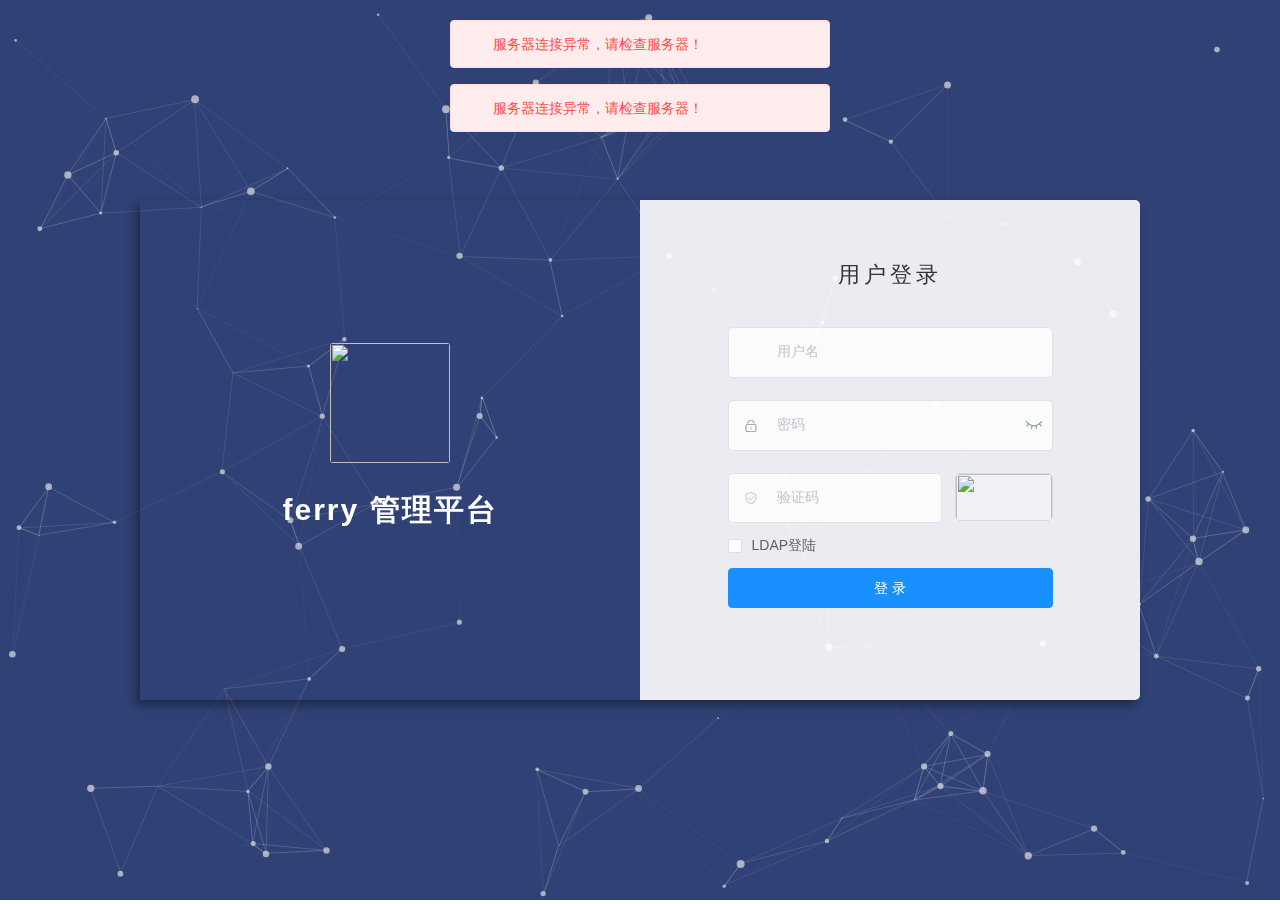
==== static/web/index.html @ cb10deef "feat: update front end" ====
<!DOCTYPE html><html><head><meta charset=utf-8><meta http-equiv=X-UA-Compatible content="IE=edge,chrome=1"><meta name=renderer content=webkit><meta name=viewport content="width=device-width,initial-scale=1,maximum-scale=1,user-scalable=no"><link rel=icon href=/favicon.ico><title>ferry 管理平台 - ferry</title><meta name=keywords content=ferry,vue,gin,go><meta name=description content="FERRY 管理平台"><style>html,
    body,
    #app {
      height: 100%;
      margin: 0px;
      padding: 0px;
    }

    .chromeframe {
      margin: 0.2em 0;
      background: #ccc;
      color: #000;
      padding: 0.2em 0;
    }

    #loader-wrapper {
      position: fixed;
      top: 0;
      left: 0;
      width: 100%;
      height: 100%;
      z-index: 999999;
    }

    #loader {
      display: block;
      position: relative;
      left: 50%;
      top: 50%;
      width: 150px;
      height: 150px;
      margin: -75px 0 0 -75px;
      border-radius: 50%;
      border: 3px solid transparent;
      border-top-color: #FFF;
      -webkit-animation: spin 2s linear infinite;
      -ms-animation: spin 2s linear infinite;
      -moz-animation: spin 2s linear infinite;
      -o-animation: spin 2s linear infinite;
      animation: spin 2s linear infinite;
      z-index: 1001;
    }

    #loader:before {
      content: "";
      position: absolute;
      top: 5px;
      left: 5px;
      right: 5px;
      bottom: 5px;
      border-radius: 50%;
      border: 3px solid transparent;
      border-top-color: #FFF;
      -webkit-animation: spin 3s linear infinite;
      -moz-animation: spin 3s linear infinite;
      -o-animation: spin 3s linear infinite;
      -ms-animation: spin 3s linear infinite;
      animation: spin 3s linear infinite;
    }

    #loader:after {
      content: "";
      position: absolute;
      top: 15px;
      left: 15px;
      right: 15px;
      bottom: 15px;
      border-radius: 50%;
      border: 3px solid transparent;
      border-top-color: #FFF;
      -moz-animation: spin 1.5s linear infinite;
      -o-animation: spin 1.5s linear infinite;
      -ms-animation: spin 1.5s linear infinite;
      -webkit-animation: spin 1.5s linear infinite;
      animation: spin 1.5s linear infinite;
    }


    @-webkit-keyframes spin {
      0% {
        -webkit-transform: rotate(0deg);
        -ms-transform: rotate(0deg);
        transform: rotate(0deg);
      }

      100% {
        -webkit-transform: rotate(360deg);
        -ms-transform: rotate(360deg);
        transform: rotate(360deg);
      }
    }

    @keyframes spin {
      0% {
        -webkit-transform: rotate(0deg);
        -ms-transform: rotate(0deg);
        transform: rotate(0deg);
      }

      100% {
        -webkit-transform: rotate(360deg);
        -ms-transform: rotate(360deg);
        transform: rotate(360deg);
      }
    }


    #loader-wrapper .loader-section {
      position: fixed;
      top: 0;
      width: 51%;
      height: 100%;
      background: #7171C6;
      z-index: 1000;
      -webkit-transform: translateX(0);
      -ms-transform: translateX(0);
      transform: translateX(0);
    }

    #loader-wrapper .loader-section.section-left {
      left: 0;
    }

    #loader-wrapper .loader-section.section-right {
      right: 0;
    }


    .loaded #loader-wrapper .loader-section.section-left {
      -webkit-transform: translateX(-100%);
      -ms-transform: translateX(-100%);
      transform: translateX(-100%);
      -webkit-transition: all 0.7s 0.3s cubic-bezier(0.645, 0.045, 0.355, 1.000);
      transition: all 0.7s 0.3s cubic-bezier(0.645, 0.045, 0.355, 1.000);
    }

    .loaded #loader-wrapper .loader-section.section-right {
      -webkit-transform: translateX(100%);
      -ms-transform: translateX(100%);
      transform: translateX(100%);
      -webkit-transition: all 0.7s 0.3s cubic-bezier(0.645, 0.045, 0.355, 1.000);
      transition: all 0.7s 0.3s cubic-bezier(0.645, 0.045, 0.355, 1.000);
    }

    .loaded #loader {
      opacity: 0;
      -webkit-transition: all 0.3s ease-out;
      transition: all 0.3s ease-out;
    }

    .loaded #loader-wrapper {
      visibility: hidden;
      -webkit-transform: translateY(-100%);
      -ms-transform: translateY(-100%);
      transform: translateY(-100%);
      -webkit-transition: all 0.3s 1s ease-out;
      transition: all 0.3s 1s ease-out;
    }

    .no-js #loader-wrapper {
      display: none;
    }

    .no-js h1 {
      color: #222222;
    }

    #loader-wrapper .load_title {
      font-family: 'Open Sans';
      color: #FFF;
      font-size: 19px;
      width: 100%;
      text-align: center;
      z-index: 9999999999999;
      position: absolute;
      top: 60%;
      opacity: 1;
      line-height: 30px;
    }

    #loader-wrapper .load_title span {
      font-weight: normal;
      font-style: italic;
      font-size: 13px;
      color: #FFF;
      opacity: 0.5;
    }</style><link href=/static/web/css/chunk-libs.e0901c26.css rel=stylesheet><link href=/static/web/css/app.5f72b3eb.css rel=stylesheet></head><body><div id=app><div id=loader-wrapper><div id=loader></div><div class="loader-section section-left"></div><div class="loader-section section-right"></div><div class=load_title>正在加载系统资源，请耐心等待</div></div></div><script src=/static/web/js/chunk-elementUI.62c83063.js></script><script src=/static/web/js/chunk-libs.375d8b83.js></script><script>(function(e){function n(n){for(var r,c,o=n[0],d=n[1],f=n[2],i=0,h=[];i<o.length;i++)c=o[i],u[c]&&h.push(u[c][0]),u[c]=0;for(r in d)Object.prototype.hasOwnProperty.call(d,r)&&(e[r]=d[r]);l&&l(n);while(h.length)h.shift()();return a.push.apply(a,f||[]),t()}function t(){for(var e,n=0;n<a.length;n++){for(var t=a[n],r=!0,c=1;c<t.length;c++){var o=t[c];0!==u[o]&&(r=!1)}r&&(a.splice(n--,1),e=d(d.s=t[0]))}return e}var r={},c={runtime:0},u={runtime:0},a=[];function o(e){return d.p+"static/web/js/"+({}[e]||e)+"."+{"chunk-2d0e2366":"f1804ae4","chunk-192165dd":"1620f5b5","chunk-2d2105d3":"a0b8ae96","chunk-2d230fe7":"50b874d0","chunk-2fb5ed3e":"72dccd5c","chunk-4c5113fa":"12494292","chunk-78a9f8db":"09db3ea7","chunk-3f4dd42e":"168ea0e4","chunk-8debfad4":"c00ed6bb","chunk-642b99a0":"1e5e7e27","chunk-cdb9cfb6":"efd436f4","chunk-23b9c8dc":"74bf1a54","chunk-748b566e":"dafaedc0","chunk-3fcb3aac":"32245bf8","chunk-0f6c8c63":"8adc1be2"}[e]+".js"}function d(n){if(r[n])return r[n].exports;var t=r[n]={i:n,l:!1,exports:{}};return e[n].call(t.exports,t,t.exports,d),t.l=!0,t.exports}d.e=function(e){var n=[],t={"chunk-2fb5ed3e":1,"chunk-78a9f8db":1,"chunk-3f4dd42e":1,"chunk-8debfad4":1,"chunk-642b99a0":1,"chunk-cdb9cfb6":1,"chunk-0f6c8c63":1};c[e]?n.push(c[e]):0!==c[e]&&t[e]&&n.push(c[e]=new Promise((function(n,t){for(var r="static/web/css/"+({}[e]||e)+"."+{"chunk-2d0e2366":"31d6cfe0","chunk-192165dd":"31d6cfe0","chunk-2d2105d3":"31d6cfe0","chunk-2d230fe7":"31d6cfe0","chunk-2fb5ed3e":"b1dd7a76","chunk-4c5113fa":"31d6cfe0","chunk-78a9f8db":"6d575c13","chunk-3f4dd42e":"29450020","chunk-8debfad4":"216217d8","chunk-642b99a0":"1b82a17e","chunk-cdb9cfb6":"8b55eeba","chunk-23b9c8dc":"31d6cfe0","chunk-748b566e":"31d6cfe0","chunk-3fcb3aac":"31d6cfe0","chunk-0f6c8c63":"613b7085"}[e]+".css",u=d.p+r,a=document.getElementsByTagName("link"),o=0;o<a.length;o++){var f=a[o],i=f.getAttribute("data-href")||f.getAttribute("href");if("stylesheet"===f.rel&&(i===r||i===u))return n()}var h=document.getElementsByTagName("style");for(o=0;o<h.length;o++){f=h[o],i=f.getAttribute("data-href");if(i===r||i===u)return n()}var l=document.createElement("link");l.rel="stylesheet",l.type="text/css",l.onload=n,l.onerror=function(n){var r=n&&n.target&&n.target.src||u,a=new Error("Loading CSS chunk "+e+" failed.\n("+r+")");a.request=r,delete c[e],l.parentNode.removeChild(l),t(a)},l.href=u;var b=document.getElementsByTagName("head")[0];b.appendChild(l)})).then((function(){c[e]=0})));var r=u[e];if(0!==r)if(r)n.push(r[2]);else{var a=new Promise((function(n,t){r=u[e]=[n,t]}));n.push(r[2]=a);var f,i=document.createElement("script");i.charset="utf-8",i.timeout=120,d.nc&&i.setAttribute("nonce",d.nc),i.src=o(e),f=function(n){i.onerror=i.onload=null,clearTimeout(h);var t=u[e];if(0!==t){if(t){var r=n&&("load"===n.type?"missing":n.type),c=n&&n.target&&n.target.src,a=new Error("Loading chunk "+e+" failed.\n("+r+": "+c+")");a.type=r,a.request=c,t[1](a)}u[e]=void 0}};var h=setTimeout((function(){f({type:"timeout",target:i})}),12e4);i.onerror=i.onload=f,document.head.appendChild(i)}return Promise.all(n)},d.m=e,d.c=r,d.d=function(e,n,t){d.o(e,n)||Object.defineProperty(e,n,{enumerable:!0,get:t})},d.r=function(e){"undefined"!==typeof Symbol&&Symbol.toStringTag&&Object.defineProperty(e,Symbol.toStringTag,{value:"Module"}),Object.defineProperty(e,"__esModule",{value:!0})},d.t=function(e,n){if(1&n&&(e=d(e)),8&n)return e;if(4&n&&"object"===typeof e&&e&&e.__esModule)return e;var t=Object.create(null);if(d.r(t),Object.defineProperty(t,"default",{enumerable:!0,value:e}),2&n&&"string"!=typeof e)for(var r in e)d.d(t,r,function(n){return e[n]}.bind(null,r));return t},d.n=function(e){var n=e&&e.__esModule?function(){return e["default"]}:function(){return e};return d.d(n,"a",n),n},d.o=function(e,n){return Object.prototype.hasOwnProperty.call(e,n)},d.p="/",d.oe=function(e){throw console.error(e),e};var f=window["webpackJsonp"]=window["webpackJsonp"]||[],i=f.push.bind(f);f.push=n,f=f.slice();for(var h=0;h<f.length;h++)n(f[h]);var l=i;t()})([]);</script><script src=/static/web/js/app.0653412d.js></script></body></html>
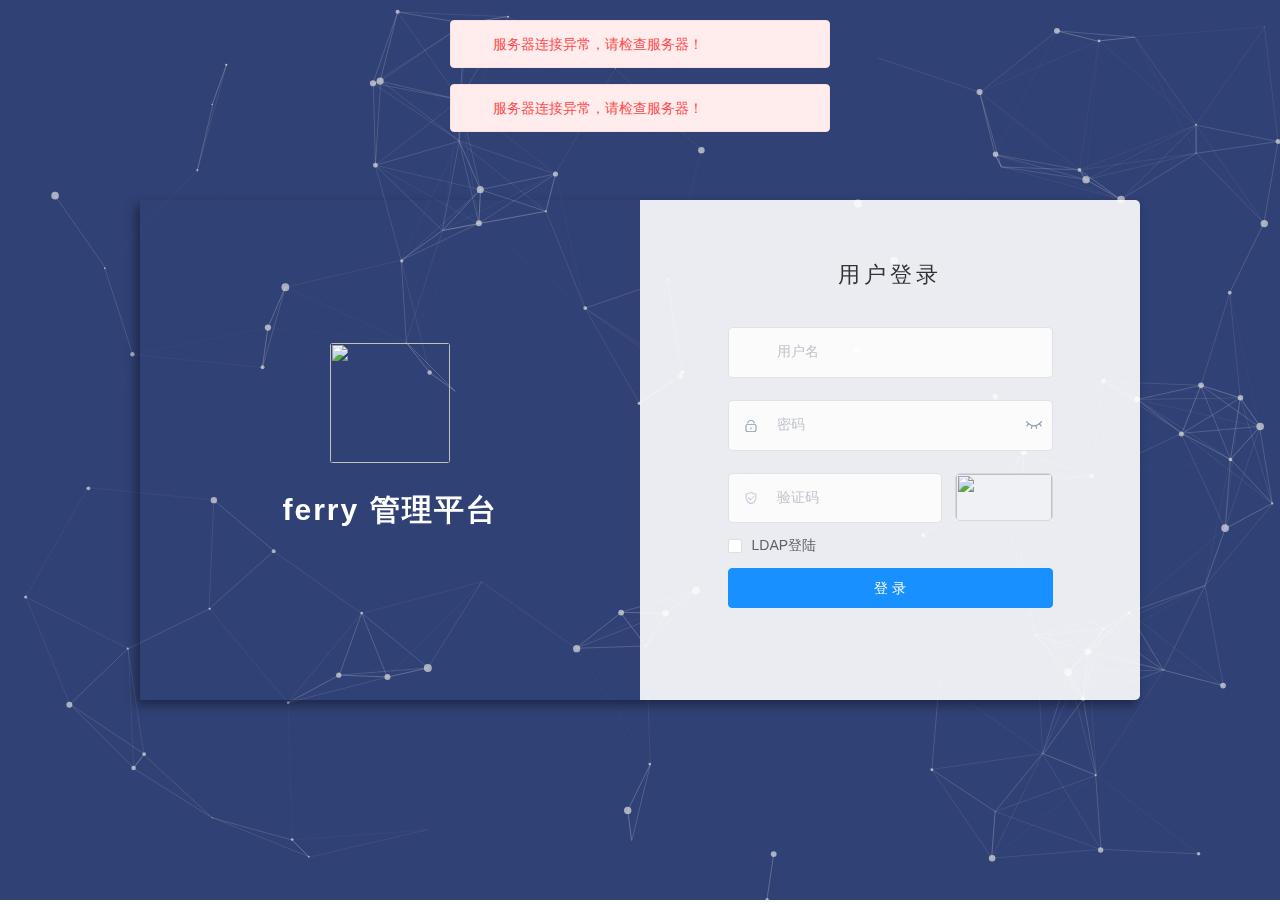
==== commit 182355e0: "feat: update front end" ====
--- a/static/web/index.html
+++ b/static/web/index.html
@@ -184,4 +184,4 @@
       font-size: 13px;
       color: #FFF;
       opacity: 0.5;
-    }</style><link href=/static/web/css/chunk-libs.e0901c26.css rel=stylesheet><link href=/static/web/css/app.5f72b3eb.css rel=stylesheet></head><body><div id=app><div id=loader-wrapper><div id=loader></div><div class="loader-section section-left"></div><div class="loader-section section-right"></div><div class=load_title>正在加载系统资源，请耐心等待</div></div></div><script src=/static/web/js/chunk-elementUI.62c83063.js></script><script src=/static/web/js/chunk-libs.375d8b83.js></script><script>(function(e){function n(n){for(var r,c,o=n[0],d=n[1],f=n[2],i=0,h=[];i<o.length;i++)c=o[i],u[c]&&h.push(u[c][0]),u[c]=0;for(r in d)Object.prototype.hasOwnProperty.call(d,r)&&(e[r]=d[r]);l&&l(n);while(h.length)h.shift()();return a.push.apply(a,f||[]),t()}function t(){for(var e,n=0;n<a.length;n++){for(var t=a[n],r=!0,c=1;c<t.length;c++){var o=t[c];0!==u[o]&&(r=!1)}r&&(a.splice(n--,1),e=d(d.s=t[0]))}return e}var r={},c={runtime:0},u={runtime:0},a=[];function o(e){return d.p+"static/web/js/"+({}[e]||e)+"."+{"chunk-2d0e2366":"f1804ae4","chunk-192165dd":"1620f5b5","chunk-2d2105d3":"a0b8ae96","chunk-2d230fe7":"50b874d0","chunk-2fb5ed3e":"72dccd5c","chunk-4c5113fa":"12494292","chunk-78a9f8db":"09db3ea7","chunk-3f4dd42e":"168ea0e4","chunk-8debfad4":"c00ed6bb","chunk-642b99a0":"1e5e7e27","chunk-cdb9cfb6":"efd436f4","chunk-23b9c8dc":"74bf1a54","chunk-748b566e":"dafaedc0","chunk-3fcb3aac":"32245bf8","chunk-0f6c8c63":"8adc1be2"}[e]+".js"}function d(n){if(r[n])return r[n].exports;var t=r[n]={i:n,l:!1,exports:{}};return e[n].call(t.exports,t,t.exports,d),t.l=!0,t.exports}d.e=function(e){var n=[],t={"chunk-2fb5ed3e":1,"chunk-78a9f8db":1,"chunk-3f4dd42e":1,"chunk-8debfad4":1,"chunk-642b99a0":1,"chunk-cdb9cfb6":1,"chunk-0f6c8c63":1};c[e]?n.push(c[e]):0!==c[e]&&t[e]&&n.push(c[e]=new Promise((function(n,t){for(var r="static/web/css/"+({}[e]||e)+"."+{"chunk-2d0e2366":"31d6cfe0","chunk-192165dd":"31d6cfe0","chunk-2d2105d3":"31d6cfe0","chunk-2d230fe7":"31d6cfe0","chunk-2fb5ed3e":"b1dd7a76","chunk-4c5113fa":"31d6cfe0","chunk-78a9f8db":"6d575c13","chunk-3f4dd42e":"29450020","chunk-8debfad4":"216217d8","chunk-642b99a0":"1b82a17e","chunk-cdb9cfb6":"8b55eeba","chunk-23b9c8dc":"31d6cfe0","chunk-748b566e":"31d6cfe0","chunk-3fcb3aac":"31d6cfe0","chunk-0f6c8c63":"613b7085"}[e]+".css",u=d.p+r,a=document.getElementsByTagName("link"),o=0;o<a.length;o++){var f=a[o],i=f.getAttribute("data-href")||f.getAttribute("href");if("stylesheet"===f.rel&&(i===r||i===u))return n()}var h=document.getElementsByTagName("style");for(o=0;o<h.length;o++){f=h[o],i=f.getAttribute("data-href");if(i===r||i===u)return n()}var l=document.createElement("link");l.rel="stylesheet",l.type="text/css",l.onload=n,l.onerror=function(n){var r=n&&n.target&&n.target.src||u,a=new Error("Loading CSS chunk "+e+" failed.\n("+r+")");a.request=r,delete c[e],l.parentNode.removeChild(l),t(a)},l.href=u;var b=document.getElementsByTagName("head")[0];b.appendChild(l)})).then((function(){c[e]=0})));var r=u[e];if(0!==r)if(r)n.push(r[2]);else{var a=new Promise((function(n,t){r=u[e]=[n,t]}));n.push(r[2]=a);var f,i=document.createElement("script");i.charset="utf-8",i.timeout=120,d.nc&&i.setAttribute("nonce",d.nc),i.src=o(e),f=function(n){i.onerror=i.onload=null,clearTimeout(h);var t=u[e];if(0!==t){if(t){var r=n&&("load"===n.type?"missing":n.type),c=n&&n.target&&n.target.src,a=new Error("Loading chunk "+e+" failed.\n("+r+": "+c+")");a.type=r,a.request=c,t[1](a)}u[e]=void 0}};var h=setTimeout((function(){f({type:"timeout",target:i})}),12e4);i.onerror=i.onload=f,document.head.appendChild(i)}return Promise.all(n)},d.m=e,d.c=r,d.d=function(e,n,t){d.o(e,n)||Object.defineProperty(e,n,{enumerable:!0,get:t})},d.r=function(e){"undefined"!==typeof Symbol&&Symbol.toStringTag&&Object.defineProperty(e,Symbol.toStringTag,{value:"Module"}),Object.defineProperty(e,"__esModule",{value:!0})},d.t=function(e,n){if(1&n&&(e=d(e)),8&n)return e;if(4&n&&"object"===typeof e&&e&&e.__esModule)return e;var t=Object.create(null);if(d.r(t),Object.defineProperty(t,"default",{enumerable:!0,value:e}),2&n&&"string"!=typeof e)for(var r in e)d.d(t,r,function(n){return e[n]}.bind(null,r));return t},d.n=function(e){var n=e&&e.__esModule?function(){return e["default"]}:function(){return e};return d.d(n,"a",n),n},d.o=function(e,n){return Object.prototype.hasOwnProperty.call(e,n)},d.p="/",d.oe=function(e){throw console.error(e),e};var f=window["webpackJsonp"]=window["webpackJsonp"]||[],i=f.push.bind(f);f.push=n,f=f.slice();for(var h=0;h<f.length;h++)n(f[h]);var l=i;t()})([]);</script><script src=/static/web/js/app.0653412d.js></script></body></html>+    }</style><link href=/static/web/css/chunk-libs.e0901c26.css rel=stylesheet><link href=/static/web/css/app.5f72b3eb.css rel=stylesheet></head><body><div id=app><div id=loader-wrapper><div id=loader></div><div class="loader-section section-left"></div><div class="loader-section section-right"></div><div class=load_title>正在加载系统资源，请耐心等待</div></div></div><script src=/static/web/js/chunk-elementUI.62c83063.js></script><script src=/static/web/js/chunk-libs.375d8b83.js></script><script>(function(e){function n(n){for(var r,c,o=n[0],d=n[1],f=n[2],i=0,h=[];i<o.length;i++)c=o[i],u[c]&&h.push(u[c][0]),u[c]=0;for(r in d)Object.prototype.hasOwnProperty.call(d,r)&&(e[r]=d[r]);l&&l(n);while(h.length)h.shift()();return a.push.apply(a,f||[]),t()}function t(){for(var e,n=0;n<a.length;n++){for(var t=a[n],r=!0,c=1;c<t.length;c++){var o=t[c];0!==u[o]&&(r=!1)}r&&(a.splice(n--,1),e=d(d.s=t[0]))}return e}var r={},c={runtime:0},u={runtime:0},a=[];function o(e){return d.p+"static/web/js/"+({}[e]||e)+"."+{"chunk-2d0e2366":"f1804ae4","chunk-192165dd":"cb90a389","chunk-2d2105d3":"a0b8ae96","chunk-2d230fe7":"50b874d0","chunk-2fb5ed3e":"72dccd5c","chunk-4c5113fa":"12494292","chunk-78a9f8db":"09db3ea7","chunk-3f4dd42e":"9ab95e9f","chunk-8debfad4":"c00ed6bb","chunk-642b99a0":"1e5e7e27","chunk-cdb9cfb6":"efd436f4","chunk-23b9c8dc":"74bf1a54","chunk-748b566e":"dafaedc0","chunk-3fcb3aac":"32245bf8","chunk-0f6c8c63":"8adc1be2"}[e]+".js"}function d(n){if(r[n])return r[n].exports;var t=r[n]={i:n,l:!1,exports:{}};return e[n].call(t.exports,t,t.exports,d),t.l=!0,t.exports}d.e=function(e){var n=[],t={"chunk-2fb5ed3e":1,"chunk-78a9f8db":1,"chunk-3f4dd42e":1,"chunk-8debfad4":1,"chunk-642b99a0":1,"chunk-cdb9cfb6":1,"chunk-0f6c8c63":1};c[e]?n.push(c[e]):0!==c[e]&&t[e]&&n.push(c[e]=new Promise((function(n,t){for(var r="static/web/css/"+({}[e]||e)+"."+{"chunk-2d0e2366":"31d6cfe0","chunk-192165dd":"31d6cfe0","chunk-2d2105d3":"31d6cfe0","chunk-2d230fe7":"31d6cfe0","chunk-2fb5ed3e":"b1dd7a76","chunk-4c5113fa":"31d6cfe0","chunk-78a9f8db":"6d575c13","chunk-3f4dd42e":"29450020","chunk-8debfad4":"216217d8","chunk-642b99a0":"1b82a17e","chunk-cdb9cfb6":"8b55eeba","chunk-23b9c8dc":"31d6cfe0","chunk-748b566e":"31d6cfe0","chunk-3fcb3aac":"31d6cfe0","chunk-0f6c8c63":"613b7085"}[e]+".css",u=d.p+r,a=document.getElementsByTagName("link"),o=0;o<a.length;o++){var f=a[o],i=f.getAttribute("data-href")||f.getAttribute("href");if("stylesheet"===f.rel&&(i===r||i===u))return n()}var h=document.getElementsByTagName("style");for(o=0;o<h.length;o++){f=h[o],i=f.getAttribute("data-href");if(i===r||i===u)return n()}var l=document.createElement("link");l.rel="stylesheet",l.type="text/css",l.onload=n,l.onerror=function(n){var r=n&&n.target&&n.target.src||u,a=new Error("Loading CSS chunk "+e+" failed.\n("+r+")");a.request=r,delete c[e],l.parentNode.removeChild(l),t(a)},l.href=u;var b=document.getElementsByTagName("head")[0];b.appendChild(l)})).then((function(){c[e]=0})));var r=u[e];if(0!==r)if(r)n.push(r[2]);else{var a=new Promise((function(n,t){r=u[e]=[n,t]}));n.push(r[2]=a);var f,i=document.createElement("script");i.charset="utf-8",i.timeout=120,d.nc&&i.setAttribute("nonce",d.nc),i.src=o(e),f=function(n){i.onerror=i.onload=null,clearTimeout(h);var t=u[e];if(0!==t){if(t){var r=n&&("load"===n.type?"missing":n.type),c=n&&n.target&&n.target.src,a=new Error("Loading chunk "+e+" failed.\n("+r+": "+c+")");a.type=r,a.request=c,t[1](a)}u[e]=void 0}};var h=setTimeout((function(){f({type:"timeout",target:i})}),12e4);i.onerror=i.onload=f,document.head.appendChild(i)}return Promise.all(n)},d.m=e,d.c=r,d.d=function(e,n,t){d.o(e,n)||Object.defineProperty(e,n,{enumerable:!0,get:t})},d.r=function(e){"undefined"!==typeof Symbol&&Symbol.toStringTag&&Object.defineProperty(e,Symbol.toStringTag,{value:"Module"}),Object.defineProperty(e,"__esModule",{value:!0})},d.t=function(e,n){if(1&n&&(e=d(e)),8&n)return e;if(4&n&&"object"===typeof e&&e&&e.__esModule)return e;var t=Object.create(null);if(d.r(t),Object.defineProperty(t,"default",{enumerable:!0,value:e}),2&n&&"string"!=typeof e)for(var r in e)d.d(t,r,function(n){return e[n]}.bind(null,r));return t},d.n=function(e){var n=e&&e.__esModule?function(){return e["default"]}:function(){return e};return d.d(n,"a",n),n},d.o=function(e,n){return Object.prototype.hasOwnProperty.call(e,n)},d.p="/",d.oe=function(e){throw console.error(e),e};var f=window["webpackJsonp"]=window["webpackJsonp"]||[],i=f.push.bind(f);f.push=n,f=f.slice();for(var h=0;h<f.length;h++)n(f[h]);var l=i;t()})([]);</script><script src=/static/web/js/app.78162c06.js></script></body></html>